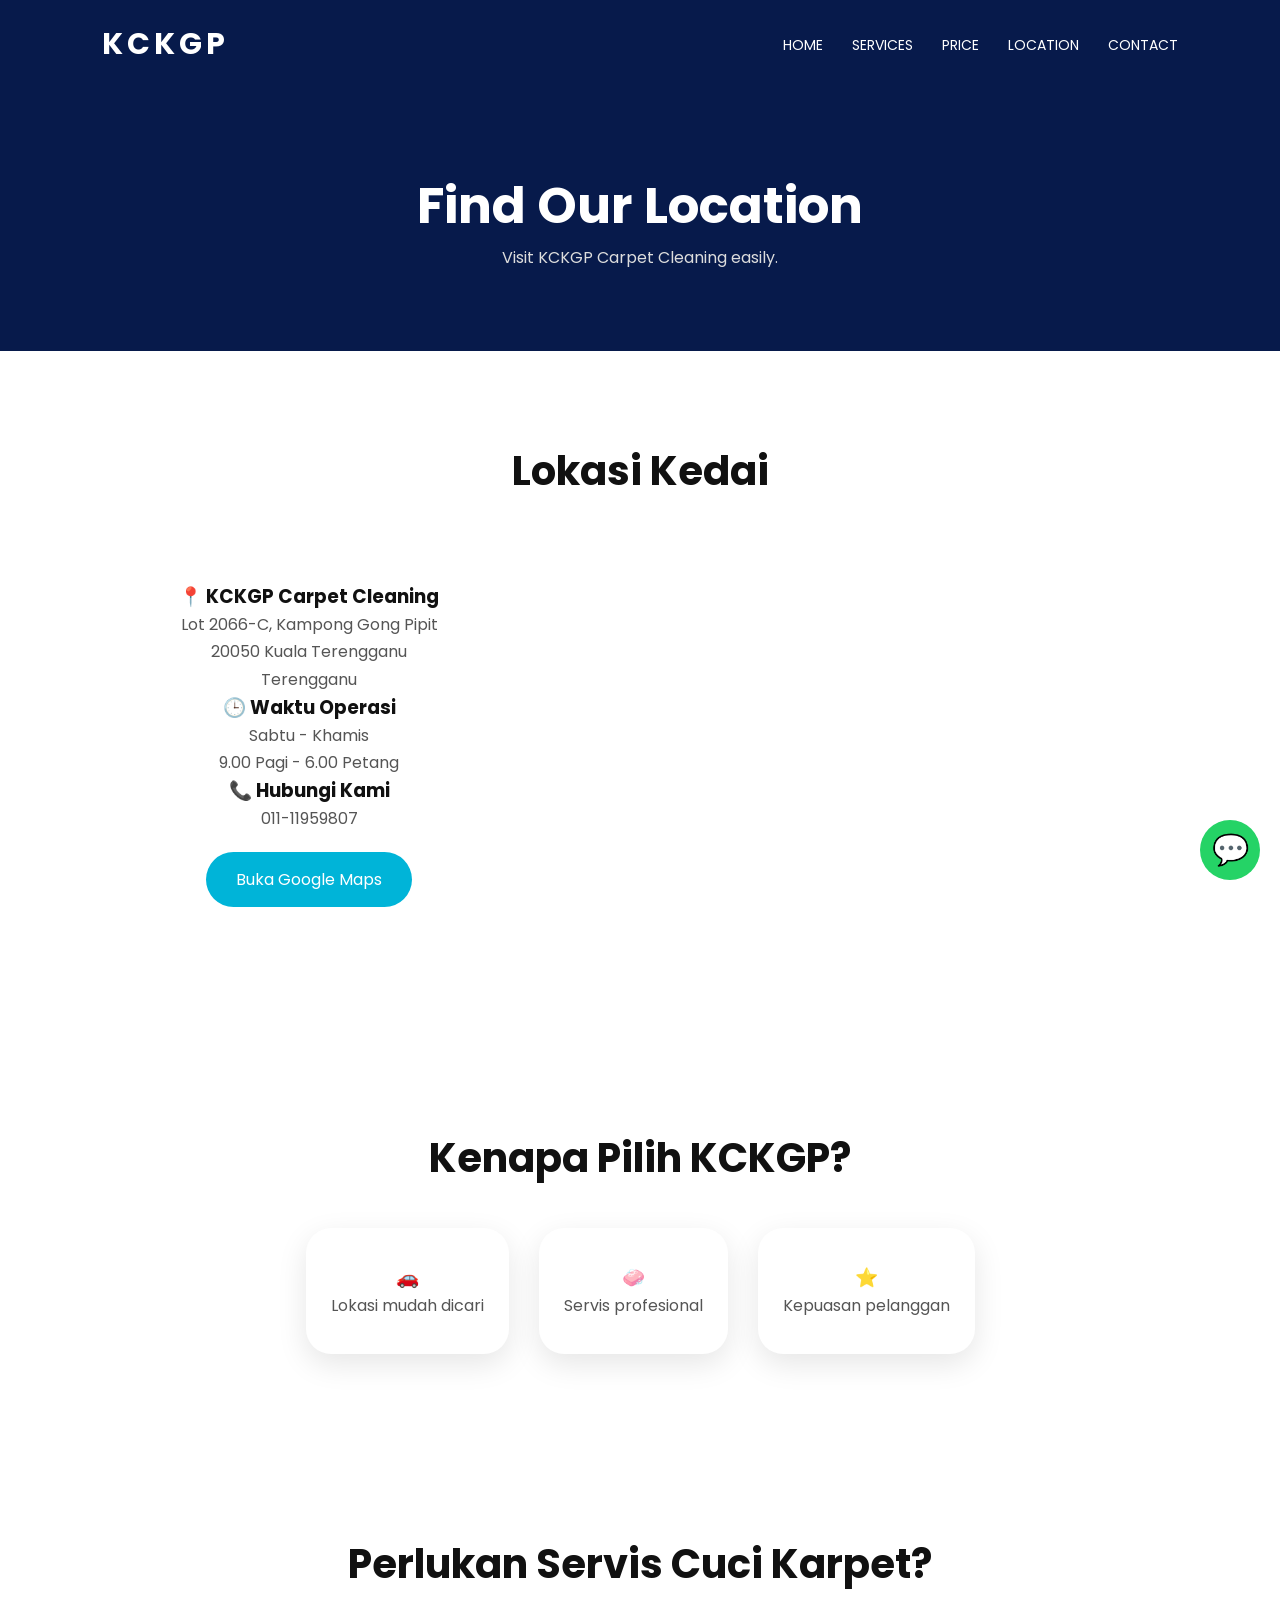
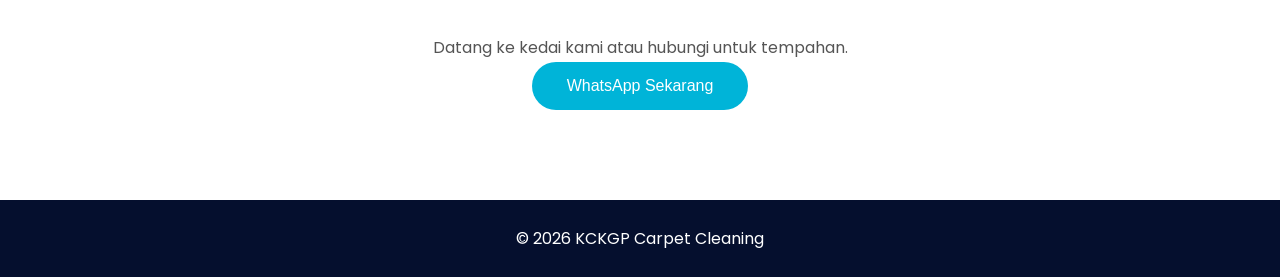
==== location.html @ 7961ef6f "Add files via upload" ====
<!DOCTYPE html>

<html lang="en">


<head>


<meta charset="UTF-8">


<meta name="viewport" content="width=device-width, initial-scale=1.0">


<title>KCKGP | Location</title>


<link rel="stylesheet" href="style.css">


<link href="https://fonts.googleapis.com/css2?family=Poppins:wght@300;400;500;600;700&display=swap" rel="stylesheet">


</head>




<body>





<!-- HEADER -->


<header>


<div class="logo">

KCKGP

</div>



<div class="menu-btn">

☰

</div>





<nav id="menu">


<a href="index.html">
HOME
</a>


<a href="service.html">
SERVICES
</a>


<a href="price.html">
PRICE
</a>


<a href="location.html">
LOCATION
</a>


<a href="contact.html">
CONTACT
</a>


</nav>



</header>









<!-- HERO -->


<section class="page-hero">


<h1>

Find Our Location

</h1>


<p>

Visit KCKGP Carpet Cleaning easily.

</p>


</section>









<!-- LOCATION SECTION -->


<section class="location">


<h2>

Lokasi Kedai

</h2>





<div class="location-container">







<!-- INFO -->


<div class="location-info">



<h3>

📍 KCKGP Carpet Cleaning

</h3>



<p>

Lot 2066-C, Kampong Gong Pipit

<br>

20050 Kuala Terengganu

<br>

Terengganu

</p>







<h3>

🕒 Waktu Operasi

</h3>



<p>

Sabtu - Khamis

<br>

9.00 Pagi - 6.00 Petang

</p>







<h3>

📞 Hubungi Kami

</h3>



<p>

011-11959807

</p>







<a class="map-button"

href="https://maps.app.goo.gl/PweRWAubQReWwgQH8"

target="_blank">


Buka Google Maps


</a>




</div>









<!-- GOOGLE MAP -->


<div class="map">



<iframe

src="https://www.google.com/maps?q=Lot+2066-C,+Kampong+Gong+Pipit,+20050+Kuala+Terengganu,+Terengganu&output=embed"

width="100%"

height="400"

style="border:0;"

allowfullscreen=""

loading="lazy">


</iframe>




</div>







</div>



</section>









<!-- WHY VISIT -->


<section class="choose">


<h2>

Kenapa Pilih KCKGP?

</h2>






<div class="cards">





<div>

<h3>

🚗

</h3>


<p>

Lokasi mudah dicari

</p>


</div>








<div>

<h3>

🧼

</h3>


<p>

Servis profesional

</p>


</div>








<div>

<h3>

⭐

</h3>


<p>

Kepuasan pelanggan

</p>


</div>






</div>


</section>









<!-- CONTACT CTA -->


<section class="contact">


<h2>

Perlukan Servis Cuci Karpet?

</h2>



<p>

Datang ke kedai kami atau hubungi untuk tempahan.

</p>




<button onclick="whatsapp()">

WhatsApp Sekarang

</button>



</section>









<!-- FOOTER -->


<footer>


<p>

© 2026 KCKGP Carpet Cleaning

</p>


</footer>








<!-- FLOATING WHATSAPP -->


<a class="whatsapp" onclick="whatsapp()">

💬

</a>







<script src="script.js"></script>



</body>


</html>
---- style.css ----
/* =========================
GLOBAL
========================= */

*{
    margin:0;
    padding:0;
    box-sizing:border-box;
}


html{
    scroll-behavior:smooth;
}


body{

    font-family:'Poppins',sans-serif;
    color:#111;
    background:#fff;

}


img{

    width:100%;
    display:block;

}


h1,h2,h3,h4{

    font-weight:700;

}


p{

    color:#555;
    line-height:1.7;

}



/* =========================
NAVBAR
========================= */


header{

    width:100%;

    padding:22px 8%;

    background:#071A4B;

    display:flex;

    justify-content:space-between;

    align-items:center;

    position:sticky;

    top:0;

    z-index:999;

}



.logo{

    color:white;

    font-size:30px;

    font-weight:700;

    letter-spacing:4px;

}



nav a{

    color:white;

    text-decoration:none;

    margin-left:25px;

    font-size:14px;

}


nav a:hover{

    color:#00B4D8;

}



.menu-btn{

    display:none;

    color:white;

    font-size:30px;

}





/* =========================
BUTTON
========================= */


button{

    background:#00B4D8;

    color:white;

    border:none;

    padding:15px 35px;

    border-radius:30px;

    cursor:pointer;

    font-size:16px;

}



button:hover{

    background:#071A4B;

}





/* =========================
HERO
========================= */


.hero{


    min-height:90vh;


    padding:80px 8%;


    display:flex;


    align-items:center;



    background:


    linear-gradient(
    rgba(7,26,75,.75),
    rgba(7,26,75,.75)
    ),


    url("image/kedai.jpeg");



    background-size:cover;


    background-position:center;


}





.hero-text{

    width:60%;

    color:white;

}



.hero-text h4{

    color:#00B4D8;

    letter-spacing:3px;

    margin-bottom:20px;

}




.hero-text h1{


    color:white;

    font-size:60px;

    line-height:1.2;

    margin:25px 0;


}




.hero-text p{


    color:white;

    font-size:18px;

    max-width:600px;

    margin-bottom:35px;


}







/* =========================
SECTION
========================= */


.choose,
.services-page,
.process,
.location,
.contact,
.gallery,
.price-list{


    padding:90px 8%;

    text-align:center;


}





.choose h2,
.services-page h2,
.process h2,
.location h2,
.contact h2,
.gallery h2,
.price-list h2{


    font-size:40px;

    margin-bottom:40px;


}







/* =========================
CARDS
========================= */


.cards,
.service-container{


    display:flex;

    justify-content:center;

    gap:30px;


}




.cards div,
.service-box{


    background:white;

    padding:35px 25px;

    border-radius:25px;



    box-shadow:

    0 10px 30px rgba(0,0,0,.1);


    transition:.3s;


}





.cards div:hover,
.service-box:hover{


    transform:translateY(-10px);


}







/* =========================
SERVICE
========================= */


.service-box{

    width:280px;

}



.service-box .icon{

    font-size:50px;

    margin-bottom:20px;

}





/* =========================
PROCESS CUCiAN
========================= */


.process{

    background:#f8f9fd;

}



.process-container{


    display:flex;

    justify-content:center;

    gap:30px;

    flex-wrap:wrap;


}





.process-box{


    width:250px;

    background:white;

    padding:35px 25px;

    border-radius:25px;


    box-shadow:

    0 15px 40px rgba(0,0,0,.12);


    transition:.3s;


}



.process-box:hover{


    transform:translateY(-10px);


}




.process-number{


    width:70px;

    height:70px;


    margin:0 auto 20px;


    background:#00B4D8;


    color:white;


    border-radius:50%;


    display:flex;


    justify-content:center;


    align-items:center;


    font-size:25px;


    font-weight:bold;


}



.process-box h3{


    color:#071A4B;

    margin-bottom:15px;

}



.process-box p{

    font-size:15px;

}

/* =========================
PAGE HEADER
========================= */


.page-hero{


    background:#071A4B;


    color:white;


    padding:80px 20px;


    text-align:center;


}



.page-hero h1{

    font-size:50px;

}




.page-hero p{

    color:#ddd;

}







/* =========================
PRICE LIST
========================= */


.price-grid{


    display:grid;


    grid-template-columns:repeat(2,1fr);


    gap:25px;


    max-width:900px;


    margin:auto;


}





.price-item{


    background:#071A4B;


    color:white;


    padding:35px;


    border-radius:25px;


    box-shadow:

    0 15px 35px rgba(0,0,0,.12);


}





.price-item h2{


    font-size:40px;


    color:#00B4D8;


    margin:15px 0;


}



.price-item p{


    color:white;


}





.price-note{


    max-width:700px;


    margin:50px auto;


    padding:25px;


    background:#f5f7fb;


    border-radius:20px;


}









/* =========================
LOCATION
========================= */


.location-container{


    display:flex;


    gap:40px;


    align-items:center;


}



.location-info{

    width:40%;

}



.map{

    width:60%;

}



.map iframe{

    border-radius:25px;

}



.map-button{


    display:inline-block;


    margin-top:20px;


    background:#00B4D8;


    color:white;


    padding:15px 30px;


    border-radius:30px;


    text-decoration:none;


}








/* =========================
GALLERY
========================= */


.gallery-img{


    display:flex;


    justify-content:center;


    gap:30px;


}




.gallery-img img{


    width:40%;


    border-radius:25px;


}









/* =========================
MOVING GOOGLE REVIEW
========================= */


.testimonial{


    padding:100px 0;


    background:#f5f6fb;


    text-align:center;


    overflow:hidden;


}





.testimonial h2{


    font-size:40px;


    color:#071A4B;


    margin-bottom:60px;


}





.testimonial-slider{


    overflow:hidden;


    width:100%;


}







.testimonial-track{


    display:flex;


    gap:30px;


    width:max-content;


    animation:moveReview 35s linear infinite;


}






.review-card{


    width:320px;


    min-height:260px;


    background:white;


    padding:35px;


    border-radius:25px;


    flex-shrink:0;


    text-align:left;


    box-shadow:


    0 15px 40px rgba(0,0,0,.12);


}





.review-card:hover{


    transform:translateY(-10px);


}




.review-card .stars{


    color:#FFC107;


    font-size:26px;


    letter-spacing:4px;


    margin-bottom:20px;


}





.review-card h4{


    color:#071A4B;


    margin-bottom:15px;


    font-size:18px;


}





.review-card p{


    font-size:16px;


    min-height:60px;


}





.review-card span{


    color:#999;


    font-size:13px;


}







@keyframes moveReview{


    0%{

        transform:translateX(0);

    }


    100%{

        transform:translateX(-50%);

    }


}









/* =========================
CONTACT
========================= */


.contact-container{


    display:flex;


    justify-content:center;


    gap:40px;


}





.contact-info,
.contact-form{


    width:45%;


    padding:40px;


    border-radius:25px;


    box-shadow:


    0 10px 30px rgba(0,0,0,.1);


}





.contact-form input,
.contact-form textarea{


    width:100%;


    padding:15px;


    margin-bottom:15px;


    border-radius:15px;


    border:1px solid #ddd;


    font-family:Poppins;


}





.contact-form textarea{


    height:120px;


    resize:none;


}









/* =========================
WHATSAPP
========================= */


.whatsapp{


    position:fixed;


    right:20px;


    bottom:20px;


    width:60px;


    height:60px;


    background:#25D366;


    color:white;


    border-radius:50%;


    display:flex;


    justify-content:center;


    align-items:center;


    font-size:30px;


    text-decoration:none;


    z-index:999;


}









/* =========================
FOOTER
========================= */


footer{


    background:#050F2E;


    padding:25px;


    text-align:center;


}



footer p{


    color:white;


}











/* =========================
MOBILE RESPONSIVE
========================= */


@media(max-width:900px){



header{


    padding:20px;


}




.menu-btn{


    display:block;


}





nav{


    display:none;


    position:absolute;


    top:75px;


    left:0;


    width:100%;


    background:#071A4B;


    padding:20px;


}





nav a{


    display:block;


    margin:15px;


}








.hero{


    padding:60px 20px;


    text-align:center;


}





.hero-text{


    width:100%;


}







.hero-text h1{


    font-size:38px;


}







.hero-text p{


    font-size:16px;


}







.cards,
.service-container,
.process-container,
.location-container,
.contact-container{


    flex-direction:column;


    align-items:center;


}








.cards div,
.service-box,
.process-box,
.contact-info,
.contact-form{


    width:100%;


    max-width:350px;


}







.location-info,
.map{


    width:100%;


}







.price-grid{


    grid-template-columns:1fr;


}







.gallery-img{


    flex-direction:column;


}







.gallery-img img{


    width:100%;


}








.testimonial h2{


    font-size:32px;


}






.review-card{


    width:280px;


}







.page-hero h1{


    font-size:35px;


}



}
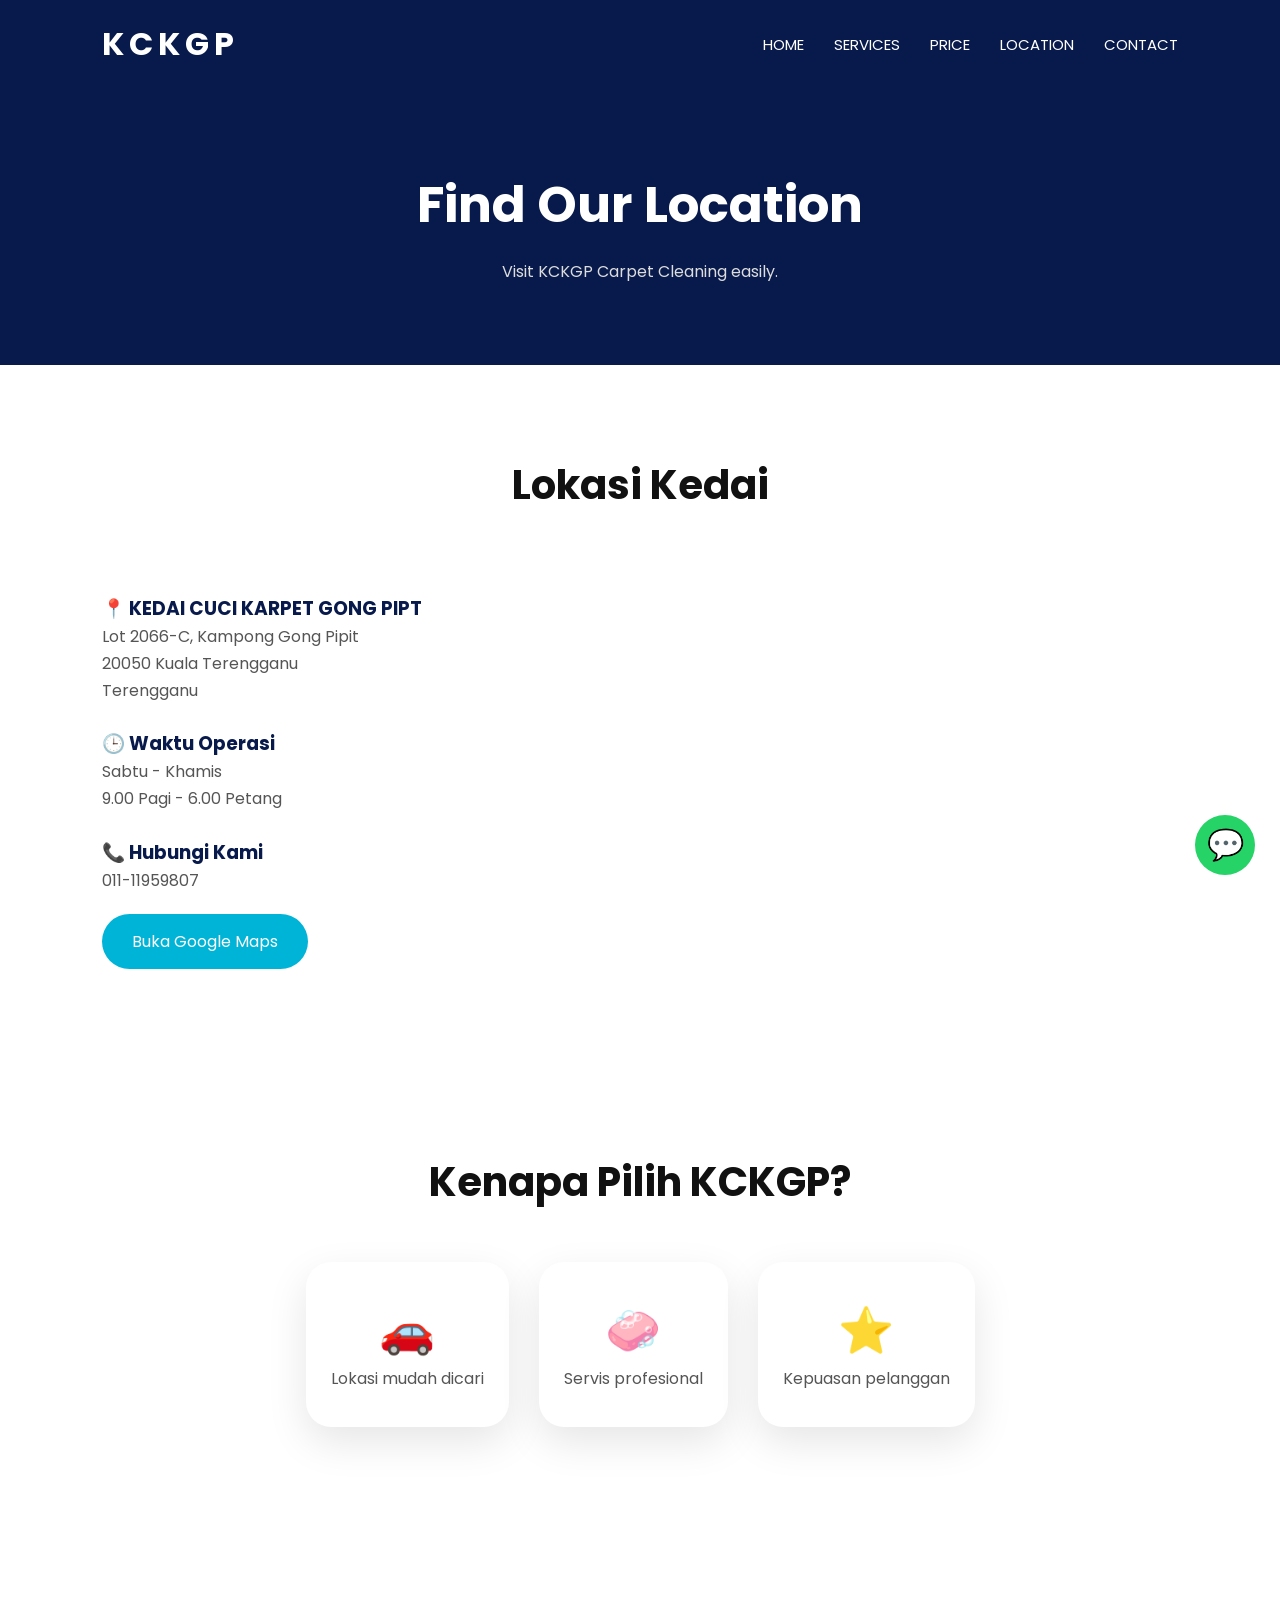
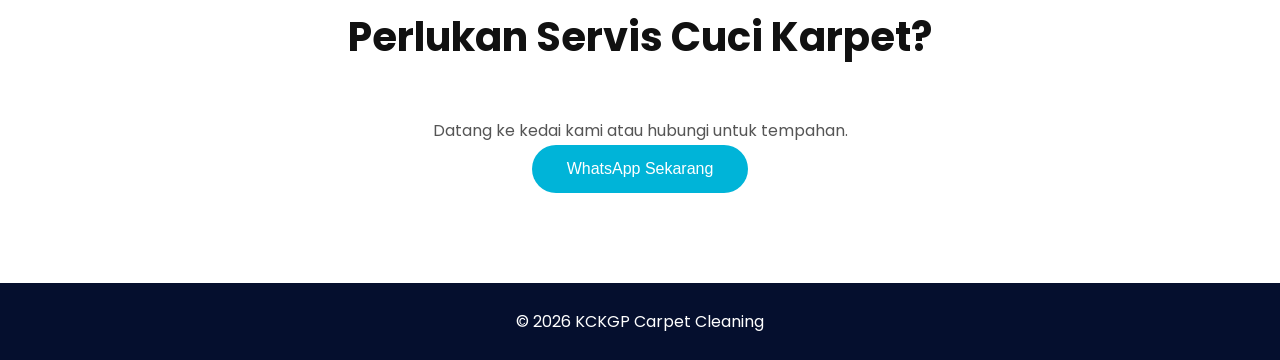
==== commit 0dba209d: "Update location.html" ====
--- a/location.html
+++ b/location.html
@@ -161,7 +161,7 @@
 
 <h3>
 
-📍 KCKGP Carpet Cleaning
+📍 KEDAI CUCI KARPET GONG PIPT
 
 </h3>
 
@@ -499,4 +499,4 @@
 </body>
 
 
-</html>+</html>
--- a/style.css
+++ b/style.css
@@ -48,7 +48,7 @@
 
 
 /* =========================
-NAVBAR
+HEADER
 ========================= */
 
 
@@ -56,7 +56,7 @@
 
     width:100%;
 
-    padding:22px 8%;
+    padding:20px 8%;
 
     background:#071A4B;
 
@@ -80,11 +80,21 @@
 
     color:white;
 
-    font-size:30px;
+    font-size:32px;
 
     font-weight:700;
 
-    letter-spacing:4px;
+    letter-spacing:5px;
+
+}
+
+
+
+nav{
+
+    display:flex;
+
+    align-items:center;
 
 }
 
@@ -96,11 +106,14 @@
 
     text-decoration:none;
 
-    margin-left:25px;
-
-    font-size:14px;
-
-}
+    margin-left:30px;
+
+    font-size:15px;
+
+    transition:.3s;
+
+}
+
 
 
 nav a:hover{
@@ -117,11 +130,11 @@
 
     color:white;
 
-    font-size:30px;
-
-}
-
-
+    font-size:32px;
+
+    cursor:pointer;
+
+}
 
 
 
@@ -140,12 +153,14 @@
 
     padding:15px 35px;
 
-    border-radius:30px;
+    border-radius:50px;
 
     cursor:pointer;
 
     font-size:16px;
 
+    transition:.3s;
+
 }
 
 
@@ -158,8 +173,6 @@
 
 
 
-
-
 /* =========================
 HERO
 ========================= */
@@ -182,7 +195,6 @@
 
 
     background:
-
 
     linear-gradient(
     rgba(7,26,75,.75),
@@ -193,7 +205,6 @@
     url("image/kedai.jpeg");
 
 
-
     background-size:cover;
 
 
@@ -216,15 +227,18 @@
 
 
 
+
+
 .hero-text h4{
 
     color:#00B4D8;
 
     letter-spacing:3px;
 
-    margin-bottom:20px;
-
-}
+    font-size:18px;
+
+}
+
 
 
 
@@ -234,9 +248,12 @@
 
     color:white;
 
+
     font-size:60px;
 
-    line-height:1.2;
+
+    line-height:1.15;
+
 
     margin:25px 0;
 
@@ -246,21 +263,20 @@
 
 
 
+
 .hero-text p{
 
 
     color:white;
 
+
     font-size:18px;
 
+
     max-width:600px;
 
-    margin-bottom:35px;
-
-
-}
-
-
+
+}
 
 
 
@@ -276,6 +292,7 @@
 .process,
 .location,
 .contact,
+.contact-page,
 .gallery,
 .price-list{
 
@@ -296,25 +313,24 @@
 .process h2,
 .location h2,
 .contact h2,
+.contact-page h2,
 .gallery h2,
 .price-list h2{
 
 
     font-size:40px;
 
-    margin-bottom:40px;
-
-
-}
-
-
-
-
-
-
-
-/* =========================
-CARDS
+    margin-bottom:50px;
+
+
+}
+
+
+
+
+
+/* =========================
+CARD
 ========================= */
 
 
@@ -328,7 +344,6 @@
 
     gap:30px;
 
-
 }
 
 
@@ -340,15 +355,18 @@
 
     background:white;
 
+
     padding:35px 25px;
 
+
     border-radius:25px;
 
 
 
     box-shadow:
 
-    0 10px 30px rgba(0,0,0,.1);
+    0 15px 40px rgba(0,0,0,.1);
+
 
 
     transition:.3s;
@@ -373,6 +391,14 @@
 
 
 
+.cards h3{
+
+    font-size:45px;
+
+}
+
+
+
 
 
 /* =========================
@@ -382,35 +408,203 @@
 
 .service-box{
 
+
     width:280px;
 
+
 }
 
 
 
 .service-box .icon{
 
+
     font-size:50px;
 
     margin-bottom:20px;
 
-}
-
-
-
-
-
-/* =========================
-PROCESS CUCiAN
-========================= */
-
-
-.process{
-
-    background:#f8f9fd;
-
-}
-
+
+}
+
+
+.service-box h3{
+
+
+    color:#071A4B;
+
+    margin-bottom:15px;
+
+
+}
+
+/* =========================
+PAGE HERO
+========================= */
+
+
+.page-hero{
+
+
+    background:#071A4B;
+
+
+    color:white;
+
+
+    padding:80px 20px;
+
+
+    text-align:center;
+
+
+}
+
+
+
+.page-hero h1{
+
+
+    font-size:50px;
+
+
+    margin-bottom:15px;
+
+
+}
+
+
+
+.page-hero p{
+
+
+    color:#ddd;
+
+
+}
+
+
+
+
+
+/* =========================
+PRICE
+========================= */
+
+
+.price-grid{
+
+
+    display:grid;
+
+
+    grid-template-columns:repeat(2,1fr);
+
+
+    gap:30px;
+
+
+    max-width:900px;
+
+
+    margin:auto;
+
+
+}
+
+
+
+
+.price-item{
+
+
+    background:#071A4B;
+
+
+    color:white;
+
+
+    padding:40px;
+
+
+    border-radius:25px;
+
+
+    box-shadow:
+
+    0 15px 40px rgba(0,0,0,.15);
+
+
+}
+
+
+
+
+
+.price-item h3{
+
+
+    font-size:22px;
+
+
+}
+
+
+
+.price-item h2{
+
+
+    font-size:42px;
+
+
+    color:#00B4D8;
+
+
+    margin:15px 0;
+
+
+}
+
+
+
+.price-item p{
+
+
+    color:white;
+
+
+}
+
+
+
+
+
+.price-note{
+
+
+    max-width:700px;
+
+
+    margin:50px auto;
+
+
+    padding:30px;
+
+
+    background:#f5f6fb;
+
+
+    border-radius:25px;
+
+
+}
+
+
+
+
+
+/* =========================
+PROCESS
+========================= */
 
 
 .process-container{
@@ -418,33 +612,305 @@
 
     display:flex;
 
+
     justify-content:center;
 
+
     gap:30px;
 
-    flex-wrap:wrap;
-
-
-}
-
-
-
-
-
-.process-box{
-
-
-    width:250px;
+
+}
+
+
+
+
+.process-container div{
+
+
+    width:220px;
+
 
     background:white;
 
-    padding:35px 25px;
+
+    padding:30px;
+
 
     border-radius:25px;
 
 
     box-shadow:
 
+    0 10px 30px rgba(0,0,0,.1);
+
+
+}
+
+
+
+.process-container h3{
+
+
+    font-size:35px;
+
+
+    color:#00B4D8;
+
+
+}
+
+
+
+
+
+/* =========================
+LOCATION
+========================= */
+
+
+.location-container{
+
+
+    display:flex;
+
+
+    gap:40px;
+
+
+    align-items:center;
+
+
+}
+
+
+
+.location-info{
+
+
+    width:40%;
+
+
+    text-align:left;
+
+
+}
+
+
+
+
+
+.location-info h3{
+
+
+    color:#071A4B;
+
+
+    margin-top:25px;
+
+
+}
+
+
+
+
+
+.map{
+
+
+    width:60%;
+
+
+}
+
+
+
+.map iframe{
+
+
+    width:100%;
+
+
+    border-radius:25px;
+
+
+}
+
+
+
+
+
+.map-button{
+
+
+    display:inline-block;
+
+
+    margin-top:20px;
+
+
+    background:#00B4D8;
+
+
+    color:white;
+
+
+    padding:15px 30px;
+
+
+    border-radius:50px;
+
+
+    text-decoration:none;
+
+
+}
+
+
+
+
+
+/* =========================
+GALLERY
+========================= */
+
+
+.gallery-img{
+
+
+    display:flex;
+
+
+    justify-content:center;
+
+
+    gap:30px;
+
+
+}
+
+
+
+.gallery-img img{
+
+
+    width:40%;
+
+
+    border-radius:25px;
+
+
+}
+
+
+
+
+
+/* =========================
+GOOGLE TESTIMONIAL
+========================= */
+
+
+.testimonial{
+
+
+    padding:100px 0;
+
+
+    background:#f5f6fb;
+
+
+    text-align:center;
+
+
+    overflow:hidden;
+
+
+}
+
+
+
+
+
+.testimonial h2{
+
+
+    font-size:40px;
+
+
+    color:#071A4B;
+
+
+    margin-bottom:60px;
+
+
+}
+
+
+
+
+.testimonial-slider{
+
+
+    overflow:hidden;
+
+
+    width:100%;
+
+
+}
+
+
+
+
+
+.testimonial-track{
+
+
+    display:flex;
+
+
+    gap:30px;
+
+
+    width:max-content;
+
+
+    animation:moveReview 35s linear infinite;
+
+
+}
+
+
+
+
+
+.review-card{
+
+
+    width:320px;
+
+
+    min-height:250px;
+
+
+    background:white;
+
+
+    padding:35px;
+
+
+    border-radius:25px;
+
+
+    flex-shrink:0;
+
+
+    text-align:left;
+
+
+    box-shadow:
+
+
     0 15px 40px rgba(0,0,0,.12);
 
 
@@ -455,7 +921,9 @@
 
 
 
-.process-box:hover{
+
+
+.review-card:hover{
 
 
     transform:translateY(-10px);
@@ -466,517 +934,51 @@
 
 
 
-.process-number{
-
-
-    width:70px;
-
-    height:70px;
-
-
-    margin:0 auto 20px;
-
-
-    background:#00B4D8;
-
-
-    color:white;
-
-
-    border-radius:50%;
-
-
-    display:flex;
-
-
-    justify-content:center;
-
-
-    align-items:center;
+.stars{
+
+
+    color:#FFC107;
 
 
     font-size:25px;
 
 
-    font-weight:bold;
-
-
-}
-
-
-
-.process-box h3{
+    letter-spacing:4px;
+
+
+    margin-bottom:20px;
+
+
+}
+
+
+
+
+
+.review-card h4{
 
 
     color:#071A4B;
 
+
+    font-size:18px;
+
+
     margin-bottom:15px;
 
-}
-
-
-
-.process-box p{
+
+}
+
+
+
+
+.review-card p{
+
 
     font-size:15px;
 
-}
-
-/* =========================
-PAGE HEADER
-========================= */
-
-
-.page-hero{
-
-
-    background:#071A4B;
-
-
-    color:white;
-
-
-    padding:80px 20px;
-
-
-    text-align:center;
-
-
-}
-
-
-
-.page-hero h1{
-
-    font-size:50px;
-
-}
-
-
-
-
-.page-hero p{
-
-    color:#ddd;
-
-}
-
-
-
-
-
-
-
-/* =========================
-PRICE LIST
-========================= */
-
-
-.price-grid{
-
-
-    display:grid;
-
-
-    grid-template-columns:repeat(2,1fr);
-
-
-    gap:25px;
-
-
-    max-width:900px;
-
-
-    margin:auto;
-
-
-}
-
-
-
-
-
-.price-item{
-
-
-    background:#071A4B;
-
-
-    color:white;
-
-
-    padding:35px;
-
-
-    border-radius:25px;
-
-
-    box-shadow:
-
-    0 15px 35px rgba(0,0,0,.12);
-
-
-}
-
-
-
-
-
-.price-item h2{
-
-
-    font-size:40px;
-
-
-    color:#00B4D8;
-
-
-    margin:15px 0;
-
-
-}
-
-
-
-.price-item p{
-
-
-    color:white;
-
-
-}
-
-
-
-
-
-.price-note{
-
-
-    max-width:700px;
-
-
-    margin:50px auto;
-
-
-    padding:25px;
-
-
-    background:#f5f7fb;
-
-
-    border-radius:20px;
-
-
-}
-
-
-
-
-
-
-
-
-
-/* =========================
-LOCATION
-========================= */
-
-
-.location-container{
-
-
-    display:flex;
-
-
-    gap:40px;
-
-
-    align-items:center;
-
-
-}
-
-
-
-.location-info{
-
-    width:40%;
-
-}
-
-
-
-.map{
-
-    width:60%;
-
-}
-
-
-
-.map iframe{
-
-    border-radius:25px;
-
-}
-
-
-
-.map-button{
-
-
-    display:inline-block;
-
-
-    margin-top:20px;
-
-
-    background:#00B4D8;
-
-
-    color:white;
-
-
-    padding:15px 30px;
-
-
-    border-radius:30px;
-
-
-    text-decoration:none;
-
-
-}
-
-
-
-
-
-
-
-
-/* =========================
-GALLERY
-========================= */
-
-
-.gallery-img{
-
-
-    display:flex;
-
-
-    justify-content:center;
-
-
-    gap:30px;
-
-
-}
-
-
-
-
-.gallery-img img{
-
-
-    width:40%;
-
-
-    border-radius:25px;
-
-
-}
-
-
-
-
-
-
-
-
-
-/* =========================
-MOVING GOOGLE REVIEW
-========================= */
-
-
-.testimonial{
-
-
-    padding:100px 0;
-
-
-    background:#f5f6fb;
-
-
-    text-align:center;
-
-
-    overflow:hidden;
-
-
-}
-
-
-
-
-
-.testimonial h2{
-
-
-    font-size:40px;
-
-
-    color:#071A4B;
-
-
-    margin-bottom:60px;
-
-
-}
-
-
-
-
-
-.testimonial-slider{
-
-
-    overflow:hidden;
-
-
-    width:100%;
-
-
-}
-
-
-
-
-
-
-
-.testimonial-track{
-
-
-    display:flex;
-
-
-    gap:30px;
-
-
-    width:max-content;
-
-
-    animation:moveReview 35s linear infinite;
-
-
-}
-
-
-
-
-
-
-.review-card{
-
-
-    width:320px;
-
-
-    min-height:260px;
-
-
-    background:white;
-
-
-    padding:35px;
-
-
-    border-radius:25px;
-
-
-    flex-shrink:0;
-
-
-    text-align:left;
-
-
-    box-shadow:
-
-
-    0 15px 40px rgba(0,0,0,.12);
-
-
-}
-
-
-
-
-
-.review-card:hover{
-
-
-    transform:translateY(-10px);
-
-
-}
-
-
-
-
-.review-card .stars{
-
-
-    color:#FFC107;
-
-
-    font-size:26px;
-
-
-    letter-spacing:4px;
-
-
-    margin-bottom:20px;
-
-
-}
-
-
-
-
-
-.review-card h4{
-
-
-    color:#071A4B;
-
-
-    margin-bottom:15px;
-
-
-    font-size:18px;
-
-
-}
-
-
-
-
-
-.review-card p{
-
-
-    font-size:16px;
-
-
-    min-height:60px;
-
-
-}
-
+
+}
 
 
 
@@ -996,19 +998,17 @@
 
 
 
-
-
 @keyframes moveReview{
 
 
-    0%{
+    from{
 
         transform:translateX(0);
 
     }
 
 
-    100%{
+    to{
 
         transform:translateX(-50%);
 
@@ -1016,9 +1016,6 @@
 
 
 }
-
-
-
 
 
 
@@ -1061,10 +1058,25 @@
     border-radius:25px;
 
 
+    background:white;
+
+
     box-shadow:
 
 
-    0 10px 30px rgba(0,0,0,.1);
+    0 15px 40px rgba(0,0,0,.1);
+
+
+}
+
+
+
+
+
+.contact-info{
+
+
+    text-align:left;
 
 
 }
@@ -1117,11 +1129,8 @@
 
 
 
-
-
-
-/* =========================
-WHATSAPP
+/* =========================
+WHATSAPP FLOAT
 ========================= */
 
 
@@ -1131,10 +1140,10 @@
     position:fixed;
 
 
-    right:20px;
-
-
-    bottom:20px;
+    right:25px;
+
+
+    bottom:25px;
 
 
     width:60px;
@@ -1177,9 +1186,6 @@
 
 
 
-
-
-
 /* =========================
 FOOTER
 ========================= */
@@ -1215,10 +1221,6 @@
 
 
 
-
-
-
-
 /* =========================
 MOBILE RESPONSIVE
 ========================= */
@@ -1231,6 +1233,61 @@
 header{
 
 
+    padding:18px 20px;
+
+
+}
+
+
+
+
+
+.logo{
+
+
+    font-size:25px;
+
+
+}
+
+
+
+
+
+
+.menu-btn{
+
+
+    display:block;
+
+
+}
+
+
+
+
+
+nav{
+
+
+    display:none;
+
+
+    position:absolute;
+
+
+    top:70px;
+
+
+    left:0;
+
+
+    width:100%;
+
+
+    background:#071A4B;
+
+
     padding:20px;
 
 
@@ -1239,118 +1296,124 @@
 
 
 
-.menu-btn{
+
+nav a{
 
 
     display:block;
 
 
-}
-
-
-
-
-
-nav{
-
-
-    display:none;
-
-
-    position:absolute;
-
-
-    top:75px;
-
-
-    left:0;
+    margin:20px 0;
+
+
+}
+
+
+
+
+
+.hero{
+
+
+    min-height:80vh;
+
+
+    padding:50px 20px;
+
+
+}
+
+
+
+
+
+.hero-text{
 
 
     width:100%;
 
 
-    background:#071A4B;
-
-
-    padding:20px;
-
-
-}
-
-
-
-
-
-nav a{
-
-
-    display:block;
-
-
-    margin:15px;
-
-
-}
-
-
-
-
-
-
-
-
-.hero{
+}
+
+
+
+
+
+.hero-text h4{
+
+
+    font-size:14px;
+
+
+}
+
+
+
+
+
+.hero-text h1{
+
+
+    font-size:42px;
+
+
+    line-height:1.05;
+
+
+}
+
+
+
+
+
+.hero-text p{
+
+
+    font-size:15px;
+
+
+}
+
+
+
+
+
+
+
+.choose,
+.services-page,
+.process,
+.location,
+.contact,
+.contact-page,
+.gallery,
+.price-list{
 
 
     padding:60px 20px;
 
 
-    text-align:center;
-
-
-}
-
-
-
-
-
-.hero-text{
-
-
-    width:100%;
-
-
-}
-
-
-
-
-
-
-
-.hero-text h1{
-
-
-    font-size:38px;
-
-
-}
-
-
-
-
-
-
-
-.hero-text p{
-
-
-    font-size:16px;
-
-
-}
-
-
+}
+
+
+
+
+
+
+.choose h2,
+.services-page h2,
+.process h2,
+.location h2,
+.contact h2,
+.contact-page h2,
+.gallery h2,
+.price-list h2{
+
+
+    font-size:32px;
+
+
+}
 
 
 
@@ -1377,10 +1440,101 @@
 
 
 
-
 .cards div,
-.service-box,
-.process-box,
+.service-box{
+
+
+    width:100%;
+
+
+    max-width:350px;
+
+
+}
+
+
+
+
+
+
+
+.price-grid{
+
+
+    grid-template-columns:1fr;
+
+
+}
+
+
+
+
+
+
+
+.location-info,
+.map{
+
+
+    width:100%;
+
+
+}
+
+
+
+
+
+
+.location-info{
+
+
+    text-align:center;
+
+
+}
+
+
+
+
+
+
+
+.gallery-img{
+
+
+    flex-direction:column;
+
+
+}
+
+
+
+
+.gallery-img img{
+
+
+    width:100%;
+
+
+}
+
+
+
+
+
+.review-card{
+
+
+    width:85vw;
+
+
+}
+
+
+
+
+
 .contact-info,
 .contact-form{
 
@@ -1388,106 +1542,26 @@
     width:100%;
 
 
-    max-width:350px;
-
-
-}
-
-
-
-
-
-
-
-.location-info,
-.map{
-
-
-    width:100%;
-
-
-}
-
-
-
-
-
-
-
-.price-grid{
-
-
-    grid-template-columns:1fr;
-
-
-}
-
-
-
-
-
-
-
-.gallery-img{
-
-
-    flex-direction:column;
-
-
-}
-
-
-
-
-
-
-
-.gallery-img img{
-
-
-    width:100%;
-
-
-}
-
-
-
-
-
-
-
-
-.testimonial h2{
-
-
-    font-size:32px;
-
-
-}
-
-
-
-
-
-
-.review-card{
-
-
-    width:280px;
-
-
-}
-
-
-
-
-
-
-
-.page-hero h1{
-
-
-    font-size:35px;
+    max-width:380px;
+
+
+    padding:30px 20px;
+
+
+}
+
+
+
+
+
+
+button{
+
+
+    width:90%;
+
+
+    max-width:300px;
 
 
 }
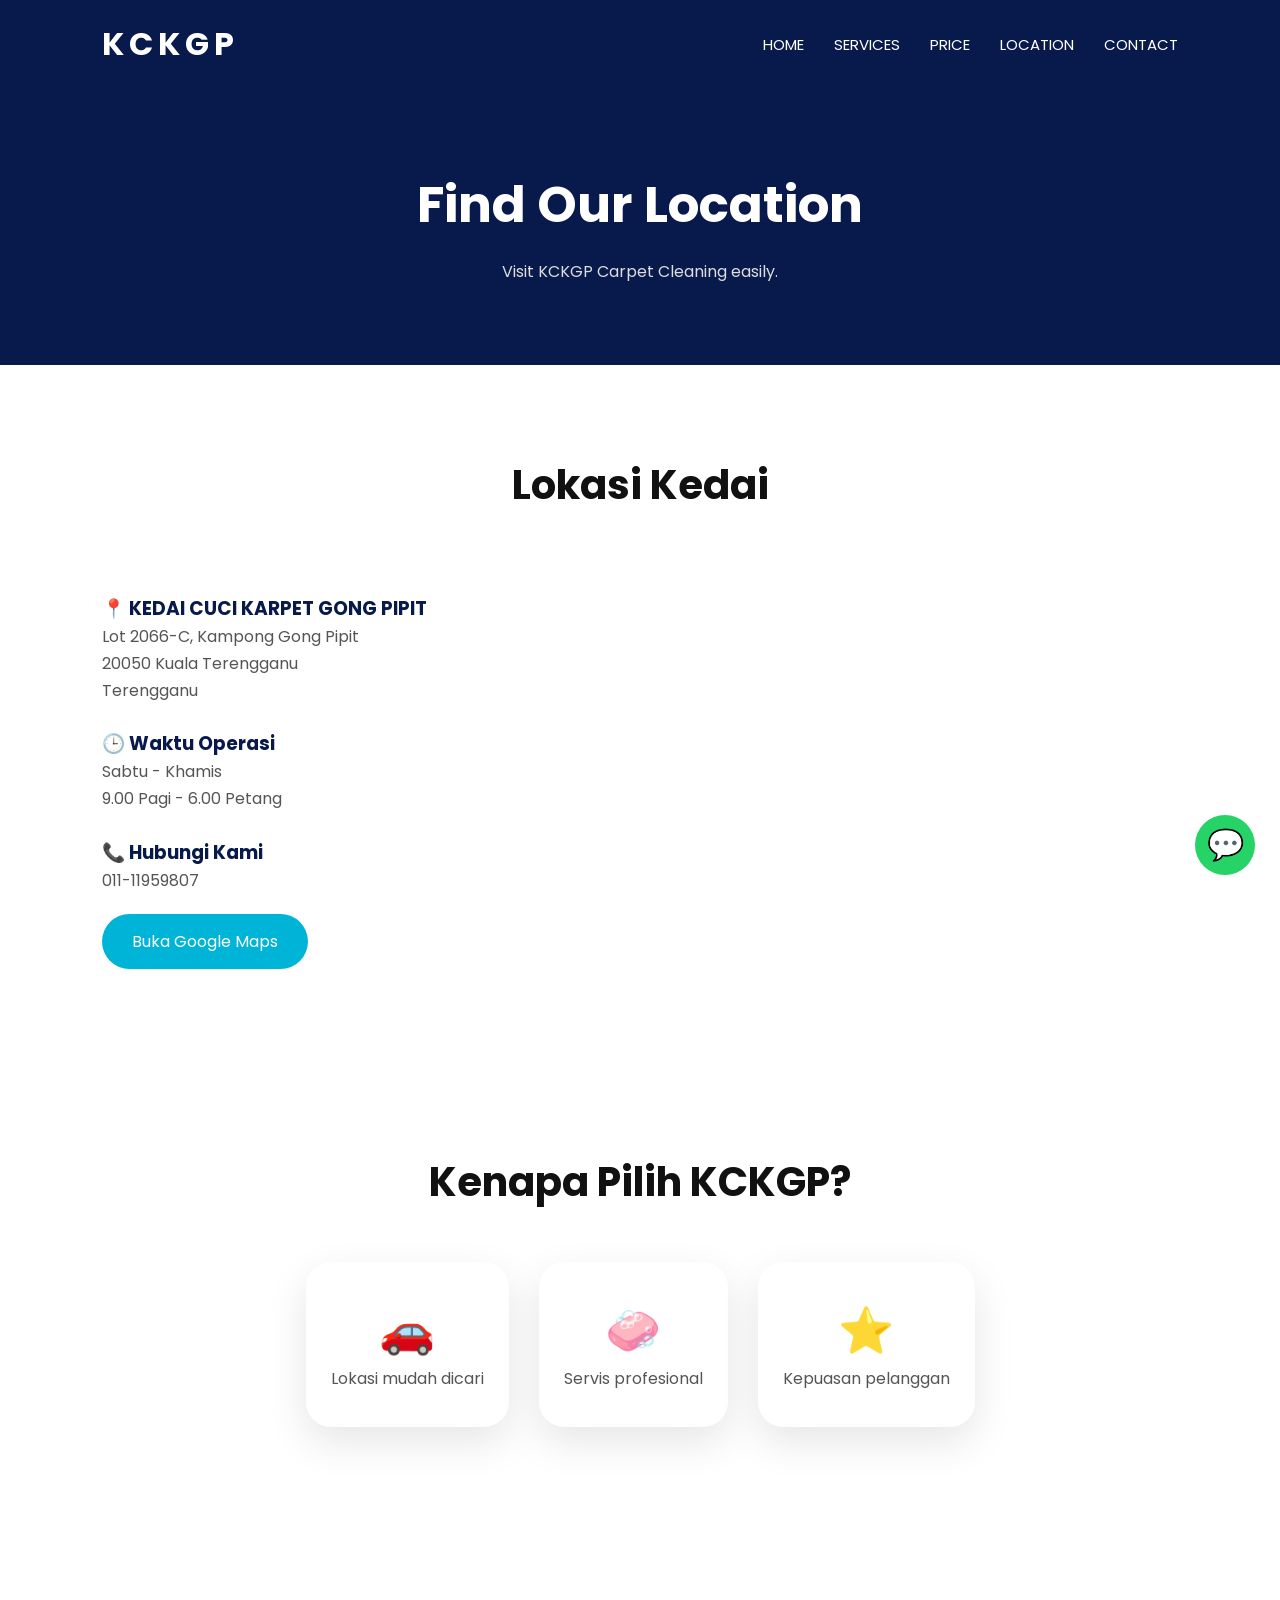
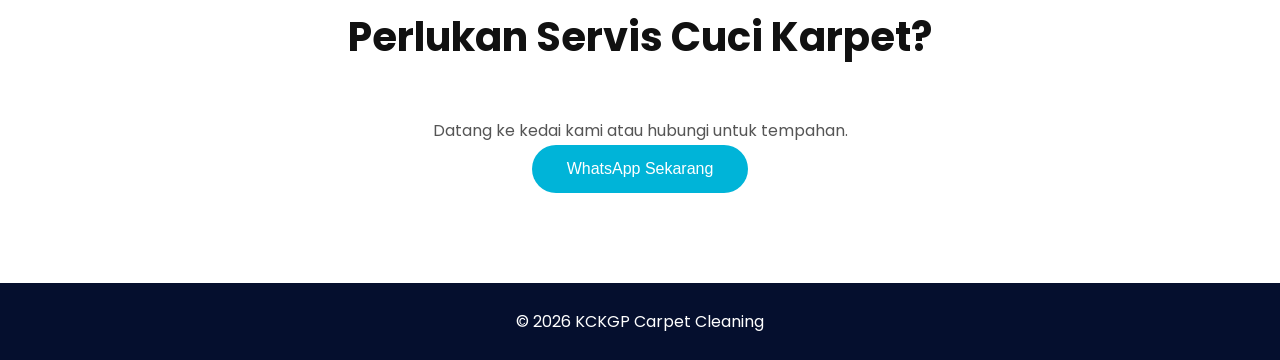
==== commit 78c22251: "Update location.html" ====
--- a/location.html
+++ b/location.html
@@ -161,7 +161,7 @@
 
 <h3>
 
-📍 KEDAI CUCI KARPET GONG PIPT
+📍 KEDAI CUCI KARPET GONG PIPIT
 
 </h3>
 
